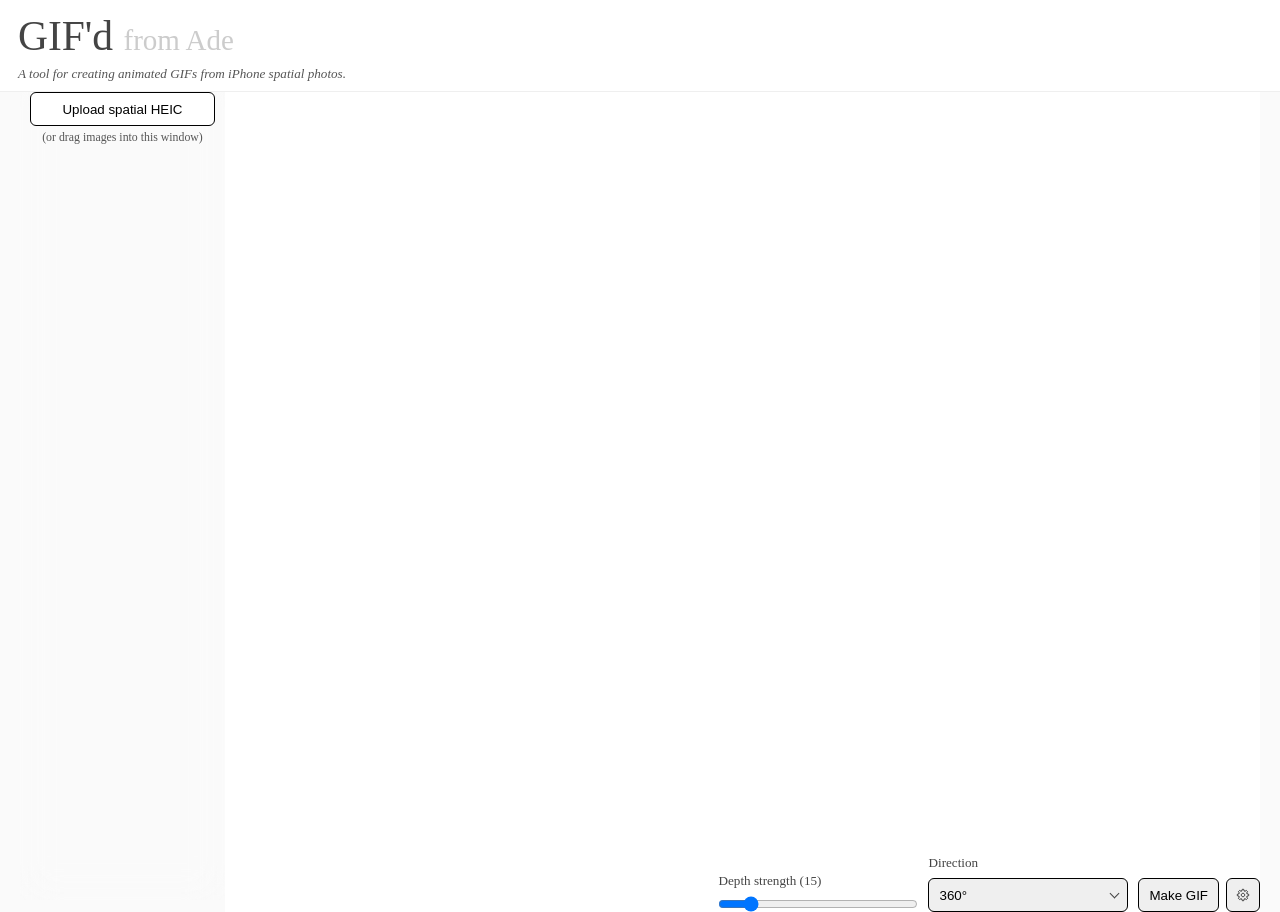
==== app.html @ 678cbc68 "Set GitHub Pages demo as index and add direction-based example GIF previews" ====
<!DOCTYPE html>
<html lang="en">
  <head>
    <meta charset="utf-8" />
    <meta name="viewport" content="width=device-width, initial-scale=1" />
    <meta
      name="description"
      content="A tool for making animated gifs from an Spatial HEIC photo taken with an iPhone"
    />
    <title>Depth3DViewer</title>
    <link rel="stylesheet" href="./css/whisper.css" />
    <link rel="stylesheet" href="./css/styles.css" />
  </head>
  <body>
    <div class="app-shell">
      <header class="topbar">
        <div class="brand">
          <h1>GIF'd <span class="small">from <a href="https://adrian3.com/" target="_blank" rel="noopener noreferrer">Ade</a></span></h1>
          <p><em>A tool for creating animated GIFs from iPhone spatial photos.</em></p>
        </div>
      </header>

      <main class="viewer-shell">
        <aside class="image-panel">
          <section id="dropZone" class="drop-zone">
            <div class="drop-zone-actions">
              <button id="uploadButton" class="action-button" type="button">
                Upload spatial HEIC
              </button>
            </div>
            <p class="drop-zone-helper">(or drag images into this window)</p>
          </section>
          <input id="uploadInput" type="file" accept=".heic,.HEIC" hidden />
          <div id="imageList" class="image-list" aria-label="Image library"></div>
        </aside>
        <section class="viewer-panel">
          <div class="viewer-stage">
            <div id="viewer"></div>
          </div>
          <div class="viewer-controls-bar">
            <label class="strength-control">
              <span class="strength-label">Depth strength (<span id="strengthValue" class="strength-value">15</span>)</span>
              <input id="strengthSlider" type="range" min="5" max="80" value="15" />
            </label>
            <label class="mode-control">
              <span>Direction</span>
              <select id="viewerModeSelect">
                <option value="default3d">360°</option>
                <option value="pan">Pan (right/left)</option>
                <option value="tilt">Tilt (up/down)</option>
                <option value="diag-tl-br">Top left to bottom right</option>
                <option value="diag-tr-bl">Top right to bottom left</option>
              </select>
            </label>
            <div class="viewer-action-buttons">
            <button id="saveGifButton" class="action-button" type="button">Make GIF</button>
              <button id="gifSettingsButton" class="action-button icon-button" type="button" aria-label="Gif settings">
                <img src="./images/app/gear.svg" alt="" class="button-icon" aria-hidden="true" />
              </button>
            </div>
          </div>
        </section>
      </main>
    </div>

    <dialog id="gifSettingsDialog" class="gif-dialog">
      <form method="dialog" class="gif-dialog-form">
        <header class="gif-dialog-header">
          <h2>Gif settings</h2>
        </header>

        <div class="gif-dialog-body">
          <label class="gif-settings-field has-select">
            <span>Color mode</span>
            <select id="gifColorModeInput">
              <option value="color">Color</option>
              <option value="grayscale">Grayscale</option>
              <option value="blackAndWhite">Black and white</option>
            </select>
          </label>
          <label class="gif-settings-field">
            <span>Colors</span>
            <input id="gifColorsInput" type="number" min="2" max="256" step="1" />
          </label>
          <label class="gif-settings-field has-select">
            <span>Dithering</span>
            <select id="gifDitheringModeInput">
              <option value="None">None</option>
              <option value="FloydSteinberg">Floyd-Steinberg</option>
              <option value="Riemersma">Riemersma</option>
              <option value="Ordered">Ordered</option>
              <option value="Jarvis">Jarvis</option>
            </select>
          </label>
          <label class="gif-settings-field">
            <span>Frames</span>
            <input id="gifFramesInput" type="number" min="8" max="36" step="1" />
          </label>
          <label class="gif-settings-field">
            <span>Image width</span>
            <input id="gifSizeInput" type="number" min="320" max="1600" step="10" />
          </label>
          <label class="gif-settings-field">
            <span>Frame duration (ms)</span>
            <input id="gifDelayInput" type="number" min="2" max="20" step="1" />
          </label>
        </div>

        <footer class="gif-dialog-actions">
          <button id="gifDefaultsButton" class="action-button" type="button">
            Use defaults
          </button>
          <button id="gifSaveButton" class="action-button" type="button">
            Update
          </button>
          <button class="action-button" value="cancel">
            Cancel
          </button>
        </footer>
      </form>
    </dialog>

    <dialog id="gifPreviewDialog" class="gif-dialog gif-preview-dialog">
      <form method="dialog" class="gif-dialog-form gif-preview-form">
        <header class="gif-dialog-header">
          <span class="brand-kicker">Export</span>
          <h2 id="gifPreviewTitle">Gif preview</h2>
          <p id="gifPreviewSubtitle" class="gif-preview-subtitle"></p>
        </header>

        <div class="gif-preview-stage">
          <div id="gifPreviewProgress" class="gif-preview-progress">
            <div class="gif-spinner" aria-hidden="true"></div>
            <p>Generating preview...</p>
          </div>
          <img id="gifPreviewImage" class="gif-preview-image" alt="GIF preview" hidden />
        </div>

        <p id="gifPreviewStatus" class="gif-preview-status"></p>

        <footer class="gif-dialog-actions">
          <button id="gifPreviewSettingsButton" class="action-button gif-preview-settings-button" type="button" aria-label="Gif settings">
            <span>Gif settings</span>
            <img src="./images/app/pencil.svg" alt="" class="button-icon" aria-hidden="true" />
          </button>
          <button id="gifPreviewSaveButton" class="action-button" type="button" disabled>
            Save
          </button>
          <button class="action-button" value="cancel">
            Close
          </button>
        </footer>
      </form>
    </dialog>

    <script src="./js/pixi.min.js"></script>
    <script src="./js/app.js"></script>
  </body>
</html>
---- css/whisper.css ----
@media print {
  *,
  *:before,
  *:after {
    background: transparent !important;
    color: #000 !important;
    box-shadow: none !important;
    text-shadow: none !important;
  }

  a,
  a:visited {
    text-decoration: underline;
  }

  a[href]:after {
    content: " (" attr(href) ")";
  }

  abbr[title]:after {
    content: " (" attr(title) ")";
  }

  a[href^="#"]:after,
  a[href^="javascript:"]:after {
    content: "";
  }

  pre,
  blockquote {
    border: 1px solid #999;
    page-break-inside: avoid;
  }

  thead {
    display: table-header-group;
  }

  tr,
  img {
    page-break-inside: avoid;
  }

  img {
    max-width: 100% !important;
  }

  p,
  h2,
  h3 {
    orphans: 3;
    widows: 3;
  }

  h2,
  h3 {
    page-break-after: avoid;
  }
}
/* end print styles */

/* css reset */
*,
*::before,
*::after {
  box-sizing: border-box;
  margin: 0;
  padding: 0;
}

:root {
  font-size: calc(1vw + 1vh + .5vmin);
}

html {
  max-width: 100%;
}

body {
  color: #444;
  font-family: "Vollkorn", georgia, serif;
  margin: 0 auto;
  max-width: 100%;
}

em {
  font-style: italic;
}

strong {
  font-weight: 600;
}

h1,
h2,
h3,
h4,
h5,
h6 {
  /* font-family: "Montserrat", sans-serif;
  text-transform: uppercase; */
  font-weight: inherit;
}


p {
  color: #555;
  height: auto;
}

a,
a:visited {
  color: #cc3300;
  text-decoration: none;
}

a:hover,
a:focus,
a:active {
  color: #8c2f00;
  text-decoration: underline;
}

ul,
ol {
  margin-bottom: 1.3rem;
}

li {
  margin-left: 2rem;
}

hr {
  clear: both;
  margin: 20px 0;
  display: block;
  height: 1px;
  border: 0;
  border-top: 1px solid #efefef;
}

img {
  margin-bottom: 10px;
}

img,
canvas,
iframe,
video,
svg,
select,
textarea {
  max-width: 100%;
}

pre,
code {
  font-family: Menlo, Monaco, "Courier New", monospace;
}

pre {
  background-color: #fafafa;
  font-size: .8rem;
  overflow-x: scroll;
  margin: 0 auto 1.3rem;
  padding: 1.125em;
  max-width: 28rem;
}

pre {
 white-space: pre-wrap;       /* css-3 */
 white-space: -moz-pre-wrap;  /* Mozilla, since 1999 */
 white-space: -pre-wrap;      /* Opera 4-6 */
 white-space: -o-pre-wrap;    /* Opera 7 */
 word-wrap: break-word;       /* Internet Explorer 5.5+ */
}

header {
  margin-bottom: 5px;
  padding: 15px 10px;
  background-color: #fafafa;
  overflow: hidden;
}

footer {
  margin-top: 50px;
  padding: 7px 10px 10px 10px;
  background-color: #fafafa;
  text-align: center;
}

ul.nav {
  list-style-type: none;
  float: right;
  margin: 0 10px 0 0;
}

ul.nav li,
ol.nav li {
  display: inline-block;
  margin: 0 1em 0 0;
}

img.full-width,
figure.captionjs img.full-width {
  width: 100vw !important;
  max-width: 100vw;
  margin-left: calc(-50vw + 50%);
  margin-right: 0 !important;
  margin-left: -10px;
  padding-left: 0 !important;
}

blockquote {
  border-width: 0px;
  border-left-style: solid;
  border-left-width: 10px;
  border-left-color: #ccc;
  padding-left: 20px;
}

blockquote p {
  /* font-size: 1.5rem; */
  font-style: italic;
  margin: 1rem auto 1rem;
  max-width: 48rem;
}

button {
  padding: 10px;
  margin: 0 10px 10px 0;
}

.container {
  margin: 0 auto;
  padding: 0;
  overflow: hidden;
}

.container p,
.container blockquote,
.container h1,
.container h2,
.container h3,
.container h4,
.container h5,
.container ul,
.container ol,
.container section {
  max-width: 28rem;
  margin-right: auto;
  margin-left: auto;
}

table {
  max-width: 28rem;
  margin-right: auto;
  margin-left: auto;
}

/* Type Scale: 1.250 Major Third */
/* body {
  line-height: 1.6;
}

p {margin-bottom: 1.3em;}

h1, h2, h3, h4 {
  margin: 1.414em 0 0.25em;
  font-weight: inherit;
  line-height: 1;
}

h1 {
  margin-top: 0;
  font-size: 2.441em;
}

h2 {font-size: 1.953em;}

h3 {font-size: 1.563em;}

h4 {font-size: 1.25em;}

small {font-size: 0.8em;} */

/* end type scale */



/* Type Scale: 1.414 Augmented Fourth */
/* html {font-size: 1em;}

body {
  font-weight: 400;
  line-height: 1.45;
}

p {margin-bottom: 1.3em;}

h1, h2, h3, h4 {
  margin: 1.414em 0 0.5em;
  font-weight: inherit;
  line-height: 1.2;
}

h1 {
  margin-top: 0;
  font-size: 3.998em;
}

h2 {font-size: 2.827em;}

h3 {font-size: 1.999em;}

h4 {font-size: 1.414em;}

small {font-size: 0.707em;} */

/* end type scale */


/* Type Scale: 1.333 Perfect Fourth */

html {font-size: 1em;}

body {
  font-weight: 400;
  line-height: 1.45;
}

p {
  margin-bottom: 1.3em;
}

h1, h2, h3, h4 {
  margin: 1.414em 0 0.5em;
  font-weight: inherit;
  line-height: 1.2;
}

h1 {
  margin-top: 1em;
  font-size: 3.157em;
}

h2 {font-size: 2.369em;}

h3 {font-size: 1.777em;}

h4 {font-size: 1.333em;}

small {font-size: 0.75em;}

/* end type scale */

/* Small only */
@media screen and (max-width: 39.9375em) {
  .container {
    padding: 0 10px;
  }
}


header {
  border-bottom: 1px solid #ccc;
  padding:  0;
  text-align: center;
}
  #logo {
    max-width: 320px;
    margin: 0 auto -60px;
  }
  .logoLink {
    width: 100%;
    display: inline-block;
  }
  header a.nav {
    margin: 0 20px 0 20px;
  }
  .outlineA,.outlineD,.outlineE{fill:none;stroke:#cccccc;stroke-width:0.5;stroke-miterlimit:10;}
---- css/styles.css ----
:root {
  font-size: calc((1vw + 1vh + 0.5vmin) * 0.5);
  --divider-color: #efefef;
}

body {
  overflow: hidden;
  background-color: #fafafa;
}

button,
input,
select,
textarea,
.action-button,
.image-select-button,
.image-delete-button,
.image-export-button {
  cursor: pointer;
}

input:disabled,
select:disabled,
button:disabled,
.action-button:disabled {
  cursor: not-allowed;
}

.app-shell {
  position: relative;
  width: 100%;
  height: 100%;
}

.topbar {
  position: fixed;
  top: 0;
  left: 0;
  right: 0;
  z-index: 20;
  display: flex;
  align-items: center;
  justify-content: flex-start;
  gap: 16px;
  padding: 12px 18px 8px;
  background-color: #fff;
  border-bottom: 1px solid var(--divider-color);
  backdrop-filter: blur(18px);
}

.brand {
  text-align: left;
}

.brand h1 {
  margin: 0;
  text-align: left;
}

.brand p {
  margin: 2px 0 0;
  text-align: left;
}

.brand .small {
  color: #ccc;
  font-size: 0.7em;
}

.brand .small a,
.brand .small a:visited {
  color: inherit;
  text-decoration: none;
}

.brand .small a:hover,
.brand .small a:focus-visible {
  color: #999;
  text-decoration: underline;
}

.strength-control,
.mode-control {
  display: grid;
  gap: 6px;
}

.strength-control {
  min-width: 220px;
}

.mode-control {
  min-width: 160px;
}

.strength-control span,
.mode-control span {
  display: block;
}

.strength-control .strength-label,
.strength-control .strength-label .strength-value {
  display: inline;
}

.strength-control input[type="range"] {
  width: 100%;
}

.mode-control select,
.gif-settings-field input,
.gif-settings-field select,
.image-select-button,
.image-delete-button,
.image-export-button {
  border: 1px solid;
  border-radius: 6px;
}

.mode-control select {
  min-width: 160px;
  padding: 10px 12px;
}

.viewer-shell,
#viewer {
  position: relative;
  width: 100%;
  height: 100%;
}

.viewer-shell {
  padding: 72px 20px 0 225px;
}

.image-panel {
  position: fixed;
  top: 72px;
  left: 20px;
  bottom: 0;
  z-index: 18;
  width: min(205px, calc(100vw - 40px));
  display: flex;
  flex-direction: column;
  backdrop-filter: blur(18px);
  overflow: hidden;
}

.image-list {
  overflow: auto;
  padding: 0;
}

.image-row {
  display: grid;
  grid-template-columns: minmax(0, 1fr) auto;
  gap: 2px;
  align-items: center;
  margin: 0;
  padding: 5px 0 0;
  border-bottom: 1px solid var(--divider-color);
}

.image-actions {
  display: flex;
  gap: 2px;
  align-items: center;
}

.image-delete-button,
.image-export-button {
  border: 1px solid;
  border-radius: 6px;
}

.image-select-button {
  display: grid;
  grid-template-columns: 56px minmax(0, 1fr);
  gap: 4px;
  align-items: center;
  width: 100%;
  min-width: 0;
  padding: 0;
  text-align: left;
  cursor: pointer;
  transition: transform 140ms ease;
  border: 0;
  border-radius: 0;
  background: none;
  margin: 0 0 5px 0;
}

.image-select-button:hover {
  transform: translateY(-1px);
}

.image-thumbnail {
  display: block;
  width: 54px;
  height: 40px;
  border: 1px solid transparent;
  border-radius: 4px;
  object-fit: cover;
  margin: 0;
}

.image-name {
  display: block;
  min-width: 0;
  overflow: hidden;
  text-overflow: ellipsis;
  white-space: nowrap;
}

.image-select-button.is-active .image-thumbnail {
  border-color: #cc3300;
}

.image-select-button.is-active .image-name {
  font-weight: 700;
  text-decoration: underline;
}

.image-delete-button,
.image-export-button {
  height: 34px;
  min-width: 40px;
  padding: 0;
  cursor: pointer;
  transition: transform 140ms ease;
}

.image-export-button:hover,
.image-delete-button:hover {
  transform: translateY(-1px);
}

.image-delete-button {
  display: grid;
  place-items: center;
  padding: 0;
  width: 34px;
  min-width: 34px;
  margin: 0 0 5px 0;
}

.image-delete-button.is-hidden {
  display: none;
}

.delete-icon {
  width: 30px;
  height: 30px;
  display: block;
  margin: 0;
}

.viewer-panel {
  position: relative;
  width: 100%;
  height: 100%;
  display: grid;
  grid-template-rows: minmax(0, 1fr) auto;
  border-radius: 0;
  background-color: #fff;
  backdrop-filter: blur(18px);
  overflow: hidden;
}

.viewer-stage {
  min-height: 0;
  display: flex;
  align-items: center;
  justify-content: center;
  margin: 20px 0 0 20px;
}

.viewer-controls-bar {
  display: flex;
  align-items: flex-end;
  flex-wrap: nowrap;
  justify-content: flex-end;
  gap: 10px;
  padding: 0;
}

.viewer-controls-bar .strength-control,
.viewer-controls-bar .mode-control {
  width: 200px;
  max-width: 200px;
  min-width: 0;
}

.viewer-controls-bar .action-button {
  height: 34px;
  padding: 0 10px;
  border: 1px solid;
  border-radius: 6px;
  margin: 0;
  align-self: flex-end;
}

.viewer-controls-bar .mode-control select {
  height: 34px;
  padding: 0 28px 0 10px;
  background-color: #efefef !important;
  -webkit-appearance: none;
  appearance: none;
}

.viewer-controls-bar .mode-control {
  position: relative;
}

.viewer-controls-bar .mode-control::after {
  content: "";
  position: absolute;
  right: 10px;
  bottom: 15px;
  width: 7px;
  height: 7px;
  border-right: 1px solid;
  border-bottom: 1px solid;
  transform: rotate(45deg);
  pointer-events: none;
}

.viewer-controls-bar .icon-button {
  width: 34px;
  min-width: 34px;
  padding: 0;
  display: grid;
  place-items: center;
  position: relative;
}

.viewer-action-buttons {
  display: flex;
  align-items: flex-end;
  gap: 7px;
}

.button-icon {
  width: 18px;
  height: 18px;
  display: block;
  margin: 0;
}

.viewer-controls-bar .icon-button::after {
  content: attr(data-tooltip);
  position: absolute;
  right: 0;
  bottom: calc(100% + 6px);
  min-width: 220px;
  padding: 4px 8px;
  border: 1px solid var(--divider-color);
  border-radius: 6px;
  background: #fff;
  white-space: pre-line;
  text-align: left;
  opacity: 0;
  pointer-events: none;
  transform: translateY(2px);
  transition: opacity 120ms ease, transform 120ms ease;
}

.viewer-controls-bar .icon-button:hover::after,
.viewer-controls-bar .icon-button:focus-visible::after {
  opacity: 1;
  transform: translateY(0);
}

#viewer {
  width: 100%;
  height: auto;
  max-height: 100%;
  aspect-ratio: 4 / 3;
  min-height: 0;
  overflow: hidden;
}

#viewer canvas {
  display: block;
}

.gif-dialog {
  width: min(360px, calc(100vw - 48px));
  margin: auto;
  padding: 0;
  border: 1px solid var(--divider-color);
  border-radius: 8px;
  background-color: #fff;
}

.gif-dialog::backdrop {
  backdrop-filter: blur(8px);
}

.gif-dialog-form {
  margin: 0;
  display: grid;
  gap: 14px;
}

.gif-dialog-header h2 {
  margin: 4px 0 0;
}

.gif-dialog-body {
  display: grid;
  gap: 10px;
  padding: 0 18px;
}

.gif-settings-field {
  display: grid;
  grid-template-columns: 1fr 145px;
  gap: 10px;
  align-items: center;
  position: relative;
}

.gif-settings-field input,
.gif-settings-field select {
  width: 100%;
  padding: 10px 12px;
  background-color: #efefef;
}

.gif-settings-field.has-select select {
  padding-right: 28px;
  background-color: #efefef !important;
  -webkit-appearance: none;
  appearance: none;
}

.gif-settings-field.has-select::after {
  content: "";
  position: absolute;
  right: 12px;
  top: 50%;
  width: 7px;
  height: 7px;
  border-right: 1px solid;
  border-bottom: 1px solid;
  transform: translateY(-35%) rotate(45deg);
  pointer-events: none;
}

.gif-dialog-actions {
  display: flex;
  justify-content: flex-end;
  gap: 10px;
  padding: 8px 18px;
  border-top: 1px solid var(--divider-color);
}

.gif-dialog-header {
  padding: 8px 18px 0;
}

.gif-dialog-actions .action-button,
.drop-zone-actions .action-button {
  margin: 0;
}

.gif-dialog-actions .action-button {
  height: 34px;
  padding: 0 10px;
  display: inline-flex;
  align-items: center;
  justify-content: center;
}

.gif-preview-settings-button {
  gap: 6px;
}

.gif-preview-dialog {
  width: min(720px, calc(100vw - 48px));
}

.gif-preview-form {
  gap: 0;
}

.gif-preview-dialog .gif-dialog-header {
  display: none;
}

.gif-preview-subtitle {
  margin: 6px 0 0;
}

.gif-preview-stage {
  position: relative;
  min-height: 260px;
  border-radius: 8px;
  background-color: #fff;
  overflow: hidden;
}

.gif-preview-image {
  display: block;
  width: 100%;
  max-height: 60vh;
  object-fit: contain;
}

.gif-preview-progress {
  position: absolute;
  inset: 0;
  display: grid;
  place-items: center;
  gap: 12px;
  text-align: center;
}

.gif-preview-progress p {
  margin: 0;
}

.gif-spinner {
  width: 42px;
  height: 42px;
  border-radius: 50%;
  border: 3px solid;
  border-top-width: 3px;
  animation: gif-spin 0.85s linear infinite;
}

.gif-preview-status {
  margin: 0;
}

.gif-preview-status:empty {
  display: none;
}

.gif-preview-dialog .gif-dialog-actions {
  background: transparent;
  margin: 0;
  padding: 10px 18px 18px;
}

@keyframes gif-spin {
  to {
    transform: rotate(360deg);
  }
}

.drop-zone {
  margin: 10px;
  padding: 0;
  border-radius: 8px;
  transition: transform 140ms ease;
}

.drop-zone.is-dragover {
  transform: translateY(-2px) scale(1.01);
}

.drop-zone-actions {
  display: flex;
  justify-content: flex-start;
  margin-top: 10px;
}

.drop-zone-actions .action-button {
  width: 100%;
  border: 1px solid;
  border-radius: 6px;
  height: 34px;
  padding: 0 10px;
  background: #fff;
  transition: background-color 140ms ease;
}

.drop-zone-actions .action-button:hover {
  background: #efefef;
}

.drop-zone-helper {
  margin: 3px 0 0;
  text-align: center;
  font-size: 0.9em;
}

@media (max-width: 800px) {
  body {
    overflow-y: auto;
  }

  .app-shell {
    height: auto;
    min-height: 100vh;
  }

  .topbar {
    flex-direction: column;
    align-items: stretch;
  }

  .strength-control,
  .action-button {
    width: 100%;
    min-width: 0;
  }

  .viewer-controls-bar {
    width: 100%;
    justify-content: flex-end;
    align-items: flex-end;
  }

  .viewer-controls-bar .action-button {
    width: auto;
  }

  .image-panel {
    position: static;
    width: 100%;
    max-height: none;
    margin: 0;
    overflow: visible;
    order: 2;
  }

  .viewer-shell {
    display: flex;
    flex-direction: column;
    gap: 12px;
    height: auto;
    min-height: calc(100vh - 72px);
    padding: 72px 12px 12px;
  }

  .viewer-panel {
    min-height: 52vh;
    order: 1;
  }

  .drop-zone {
    margin: 12px;
  }
}
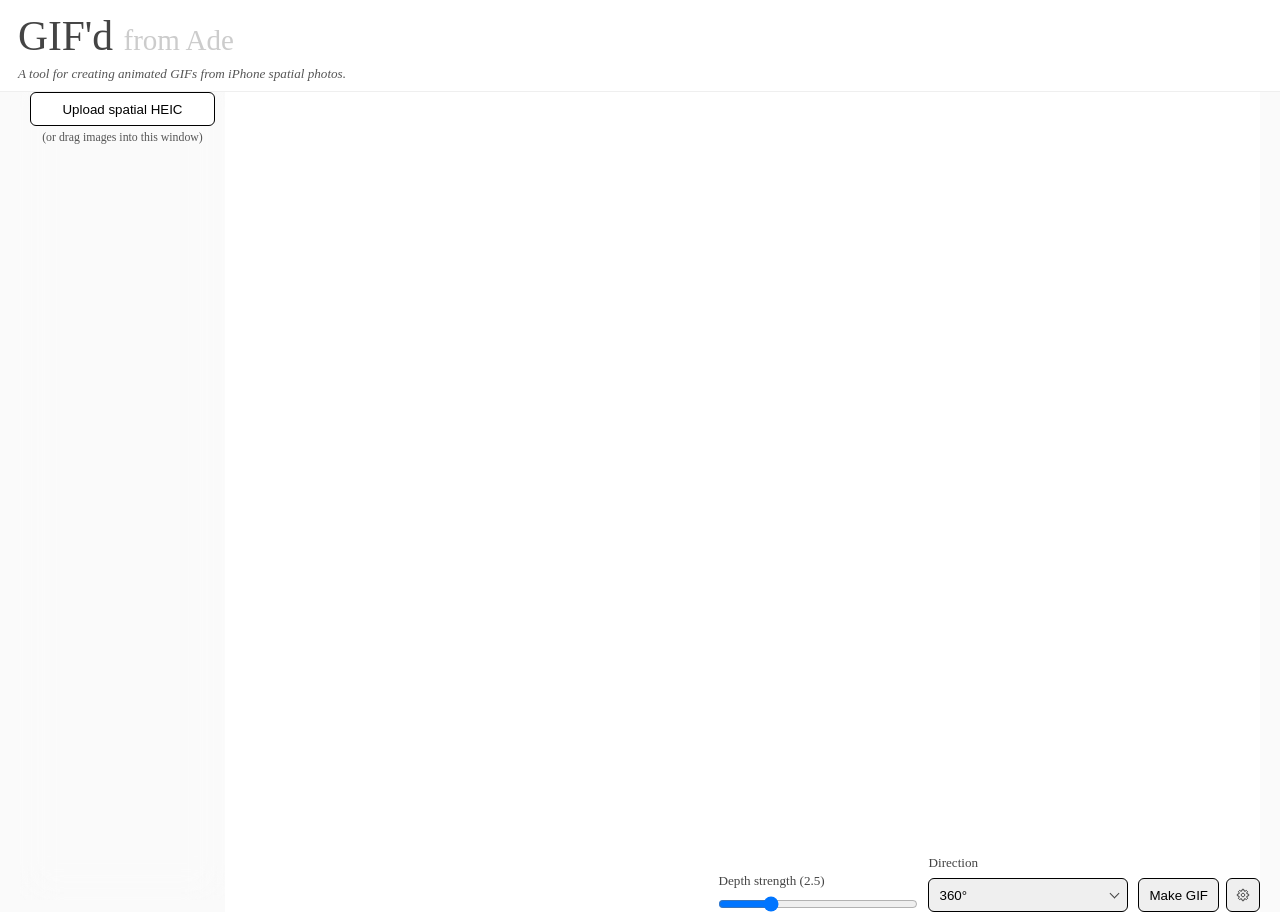
==== commit ad9f420a: "Regenerate demo assets and normalize depth strength range" ====
--- a/app.html
+++ b/app.html
@@ -39,8 +39,8 @@
           </div>
           <div class="viewer-controls-bar">
             <label class="strength-control">
-              <span class="strength-label">Depth strength (<span id="strengthValue" class="strength-value">15</span>)</span>
-              <input id="strengthSlider" type="range" min="5" max="80" value="15" />
+              <span class="strength-label">Depth strength (<span id="strengthValue" class="strength-value">2.5</span>)</span>
+              <input id="strengthSlider" type="range" min="0.1" max="10" step="0.1" value="2.5" />
             </label>
             <label class="mode-control">
               <span>Direction</span>
